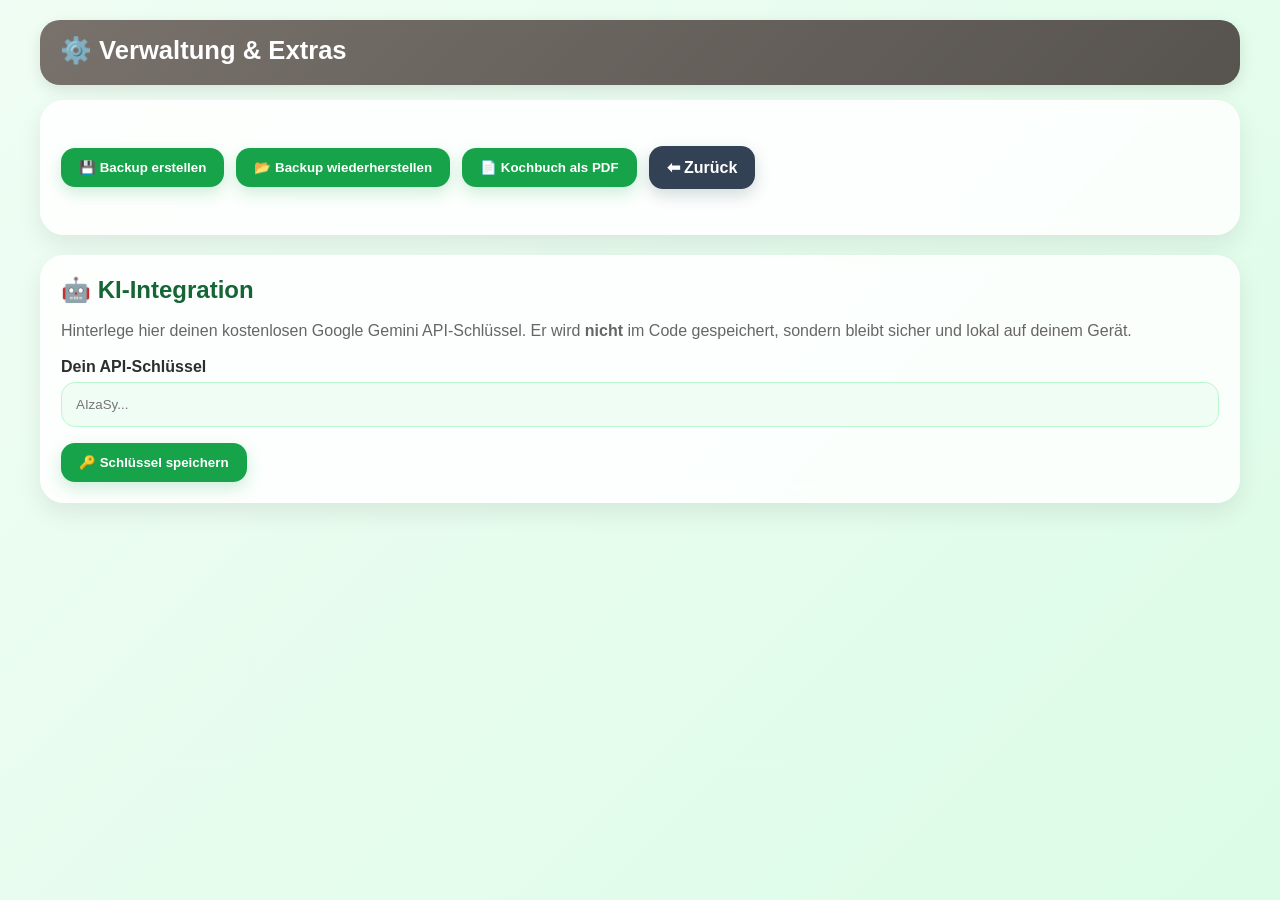
==== settings.html @ cdff3ebd "Add files via upload" ====
<!DOCTYPE html>
<html lang="de">
<head>
  <meta charset="UTF-8" />
  <meta name="viewport" content="width=device-width, initial-scale=1.0" />
  <meta name="theme-color" content="#78716c" />
  <title>Verwaltung - Mein Kochbuch</title>
  <link rel="manifest" href="manifest.json" />
  <link rel="stylesheet" href="style.css" />
</head>
<body>
  <div class="container">
    <section class="hero secondary-hero">
      <h1>⚙️ Verwaltung & Extras</h1>
    </section>

    <div class="card">
      <div class="toolbar">
        <button onclick="backupRecipes()">💾 Backup erstellen</button>
        <button onclick="restoreRecipes()">📂 Backup wiederherstellen</button>
        <button onclick="exportPDF()">📄 Kochbuch als PDF</button>
        <a href="index.html" class="btn-link secondary">⬅ Zurück</a>
      </div>
      <p style="margin-top:20px; color:#666; line-height:1.6;"></p>
    </div>

    <div class="card" style="margin-top: 20px;">
      <h2 style="color: #166534; margin-bottom: 15px;">🤖 KI-Integration</h2>
      <p style="margin-bottom: 15px; color: #666; line-height: 1.5;">
        Hinterlege hier deinen kostenlosen Google Gemini API-Schlüssel. Er wird <strong>nicht</strong> im Code gespeichert, sondern bleibt sicher und lokal auf deinem Gerät.
      </p>
      
      <div class="form-group">
        <label>Dein API-Schlüssel</label>
        <input type="password" id="apiKeyInput" placeholder="AIzaSy..." />
      </div>
      
      <button onclick="saveApiKey()">🔑 Schlüssel speichern</button>
    </div>
    </div>

  <input type="file" id="restoreInput" accept="application/json" style="display:none" />

  <script src="settings.js"></script>
</body>
</html>
---- style.css ----
* {
  margin: 0;
  padding: 0;
  box-sizing: border-box;
  font-family: Inter, Arial, sans-serif;
}

body {
  /* Sehr helles, frisches Grün für den Hintergrund */
  background: linear-gradient(135deg, #f0fdf4, #dcfce7);
  color: #2d2d2d;
  min-height: 100vh;
  padding: 20px;
}

.container {
  max-width: 1200px;
  margin: auto;
}

.hero {
  background: linear-gradient(135deg, #4ade80, #16a34a);
  color: white;
  /* Weniger Innenabstand macht die Box flacher */
  padding: 15px 20px; 
  border-radius: 20px;
  box-shadow: 0 5px 15px rgba(0,0,0,0.1);
  margin-bottom: 15px;
}

/* Graue Variante für die Einstellungs-Seite bleibt */
.hero.secondary-hero {
  background: linear-gradient(135deg, #78716c, #57534e);
}

.hero h1 {
  /* Schriftgröße etwas anpassen */
  font-size: 1.6rem; 
  margin-bottom: 5px;
}

.hero p {
  font-size: 1rem;
  opacity: 0.95;
}

.toolbar {
  align-items: center;
  display: flex;
  flex-wrap: wrap;
  gap: 12px;
  margin: 25px 0;
}

button, input, textarea, .btn-link {
  border: none;
  outline: none;
}

button, .btn-link {
  /* Grüner Button */
  background: #16a34a;
  color: white;
  padding: 12px 18px;
  border-radius: 14px;
  cursor: pointer;
  font-weight: 600;
  transition: 0.2s ease;
  /* Grüner Schatten */
  box-shadow: 0 6px 16px rgba(22, 163, 74, 0.2);
  text-decoration: none;
  display: inline-block;
}

button:hover, .btn-link:hover {
  /* Etwas dunkleres Grün beim Drüberfahren */
  background: #15803d;
}

.btn-icon {
  width: 52px;
  height: 52px;
  padding: 0;
  font-size: 1.3rem;
  border-radius: 16px;
  display: flex;
  align-items: center;
  justify-content: center;
}

.secondary {
  background: #334155;
  box-shadow: 0 6px 16px rgba(51, 65, 85, 0.2);
}

.secondary:hover {
  background: #57534e;
}

.danger {
  background: #dc2626;
  box-shadow: 0 6px 16px rgba(220,38,38,0.2);
}

.danger:hover {
  background: #1e293b;
}

.search {
  flex: 1;
  min-width: 220px;
  padding: 14px;
  border-radius: 14px;
  background: white;
  box-shadow: 0 4px 12px rgba(0,0,0,0.08);
}

.grid {
  display: grid;
  grid-template-columns: repeat(auto-fill, minmax(300px, 1fr));
  gap: 20px;
}

.card {
  background: rgba(255,255,255,0.85);
  backdrop-filter: blur(10px);
  border-radius: 24px;
  padding: 20px;
  box-shadow: 0 10px 25px rgba(0,0,0,0.08);
  transition: 0.2s ease;
  border: 1px solid rgba(255,255,255,0.6);
}

.card:hover {
  transform: translateY(-4px);
}

.card h3 {
  margin-bottom: 12px;
  /* Dunkelgrün für die Rezept-Titel */
  color: #166534;
}

.meta {
  font-size: 0.9rem;
  color: #666;
  margin-bottom: 14px;
}

 .actions {
  display: flex;
  gap: 10px;
  margin-top: 15px;
}
/* Neu: Macht nur die Aktions-Knöpfe kleiner */
.actions button {
  padding: 4px 8px;      /* Extremer Unterschied: Fast kein Innenabstand mehr */
  font-size: 0.75rem;    /* Sehr kleine Schriftgröße */
  border-radius: 6px;    /* Etwas eckiger, was bei kleinen Knöpfen besser aussieht */
  width: auto !important; /* WICHTIG: Verhindert, dass das Handy sie in die Breite zieht */
}

dialog {
  width: min(700px, 95vw);
  border: none;
  border-radius: 28px;
  padding: 25px;
  box-shadow: 0 20px 50px rgba(0,0,0,0.25);
}

dialog::backdrop {
  background: rgba(0,0,0,0.5);
}

.form-group {
  margin-bottom: 16px;
}

.form-group label {
  display: block;
  margin-bottom: 6px;
  font-weight: 600;
}

.form-group input,
.form-group textarea {
  width: 100%;
  padding: 14px;
  border-radius: 14px;
  /* Zartes Grün für die Eingabefelder */
  background: #f0fdf4;
  border: 1px solid #bbf7d0;
}

textarea {
  min-height: 120px;
  resize: vertical;
}

.empty {
  text-align: center;
  margin-top: 40px;
  color: #777;
}

footer {
  text-align: center;
  margin-top: 40px;
  color: #666;
  padding-bottom: 30px;
}

@media (max-width: 600px) {
  .hero h1 {
    font-size: 1.6rem;
  }
  .toolbar {
    flex-direction: column;
  }
  button, .btn-link {
    width: 100%;
    text-align: center;
  }
}
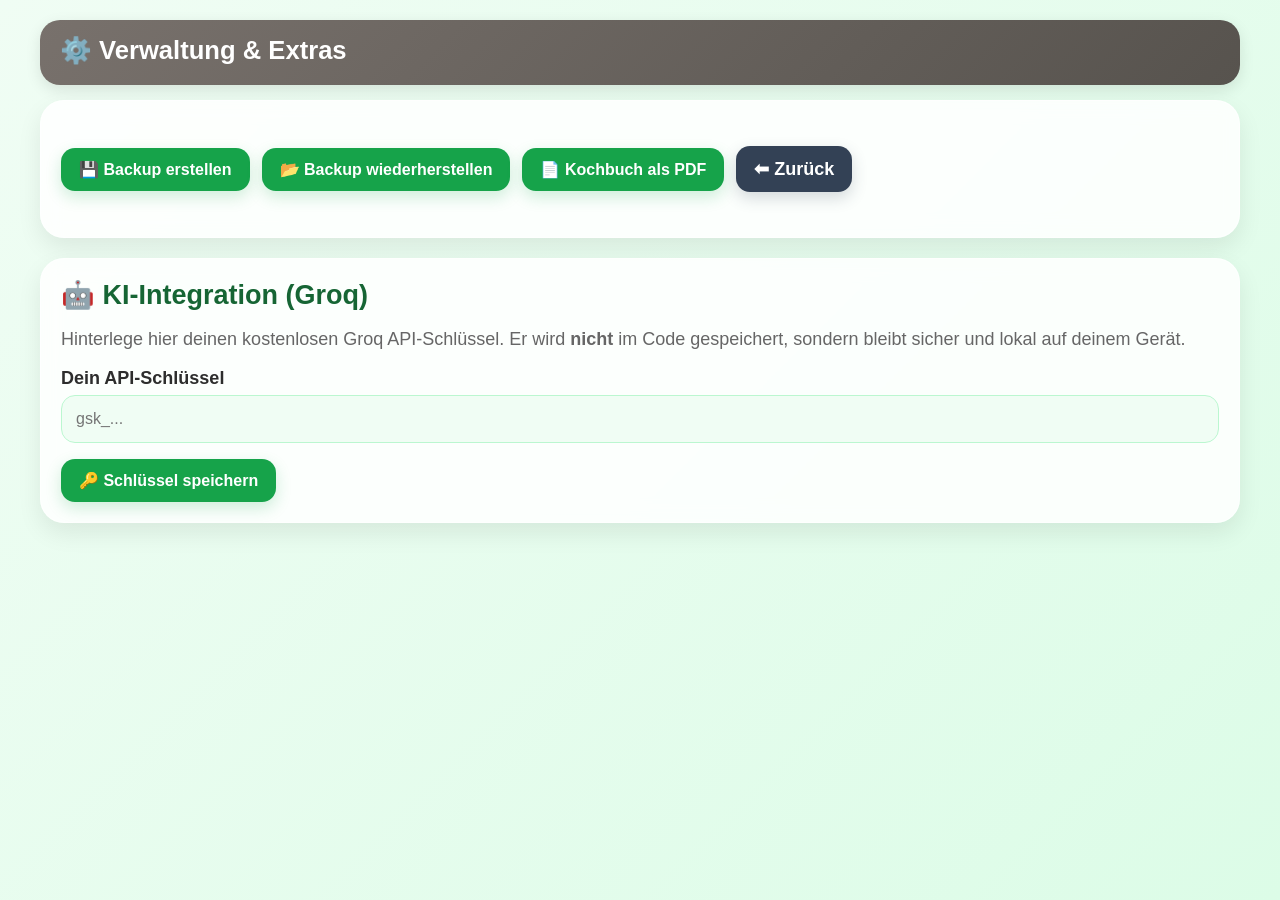
==== commit 1e5b254b: "Change API key integration to Groq Updated API integration from Google Gemini to Groq." ====
--- a/settings.html
+++ b/settings.html
@@ -3,8 +3,9 @@
 <head>
   <meta charset="UTF-8" />
   <meta name="viewport" content="width=device-width, initial-scale=1.0" />
-  <meta name="theme-color" content="#78716c" />
+  <meta name="theme-color" content="#16a34a" />
   <title>Verwaltung - Mein Kochbuch</title>
+  <link rel="icon" type="image/png" href="icon.png" />
   <link rel="manifest" href="manifest.json" />
   <link rel="stylesheet" href="style.css" />
 </head>
@@ -21,26 +22,26 @@
         <button onclick="exportPDF()">📄 Kochbuch als PDF</button>
         <a href="index.html" class="btn-link secondary">⬅ Zurück</a>
       </div>
-      <p style="margin-top:20px; color:#666; line-height:1.6;"></p>
     </div>
 
-    <div class="card" style="margin-top: 20px;">
-      <h2 style="color: #166534; margin-bottom: 15px;">🤖 KI-Integration</h2>
+   <div class="card" style="margin-top: 20px;">
+      <h2 style="color: #166534; margin-bottom: 15px;">🤖 KI-Integration (Groq)</h2>
       <p style="margin-bottom: 15px; color: #666; line-height: 1.5;">
-        Hinterlege hier deinen kostenlosen Google Gemini API-Schlüssel. Er wird <strong>nicht</strong> im Code gespeichert, sondern bleibt sicher und lokal auf deinem Gerät.
+        Hinterlege hier deinen kostenlosen Groq API-Schlüssel. Er wird <strong>nicht</strong> im Code gespeichert, sondern bleibt sicher und lokal auf deinem Gerät.
       </p>
       
       <div class="form-group">
         <label>Dein API-Schlüssel</label>
-        <input type="password" id="apiKeyInput" placeholder="AIzaSy..." />
+        <input type="password" id="apiKeyInput" placeholder="gsk_..." />
       </div>
       
       <button onclick="saveApiKey()">🔑 Schlüssel speichern</button>
     </div>
-    </div>
+
+  </div>
 
   <input type="file" id="restoreInput" accept="application/json" style="display:none" />
 
   <script src="settings.js"></script>
 </body>
-</html>+</html>
--- a/style.css
+++ b/style.css
@@ -11,8 +11,13 @@
   color: #2d2d2d;
   min-height: 100vh;
   padding: 20px;
-}
-
+  font-size: 18px; /* NEU: Macht den normalen Text größer */
+}
+
+/* NEU: Macht die Schrift in Textfeldern und auf Knöpfen größer */
+input, textarea, select, button {
+  font-size: 16px; 
+}
 .container {
   max-width: 1200px;
   margin: auto;
@@ -183,7 +188,8 @@
 }
 
 .form-group input,
-.form-group textarea {
+.form-group textarea,
+.form-group select {
   width: 100%;
   padding: 14px;
   border-radius: 14px;
@@ -221,4 +227,4 @@
     width: 100%;
     text-align: center;
   }
-}+}
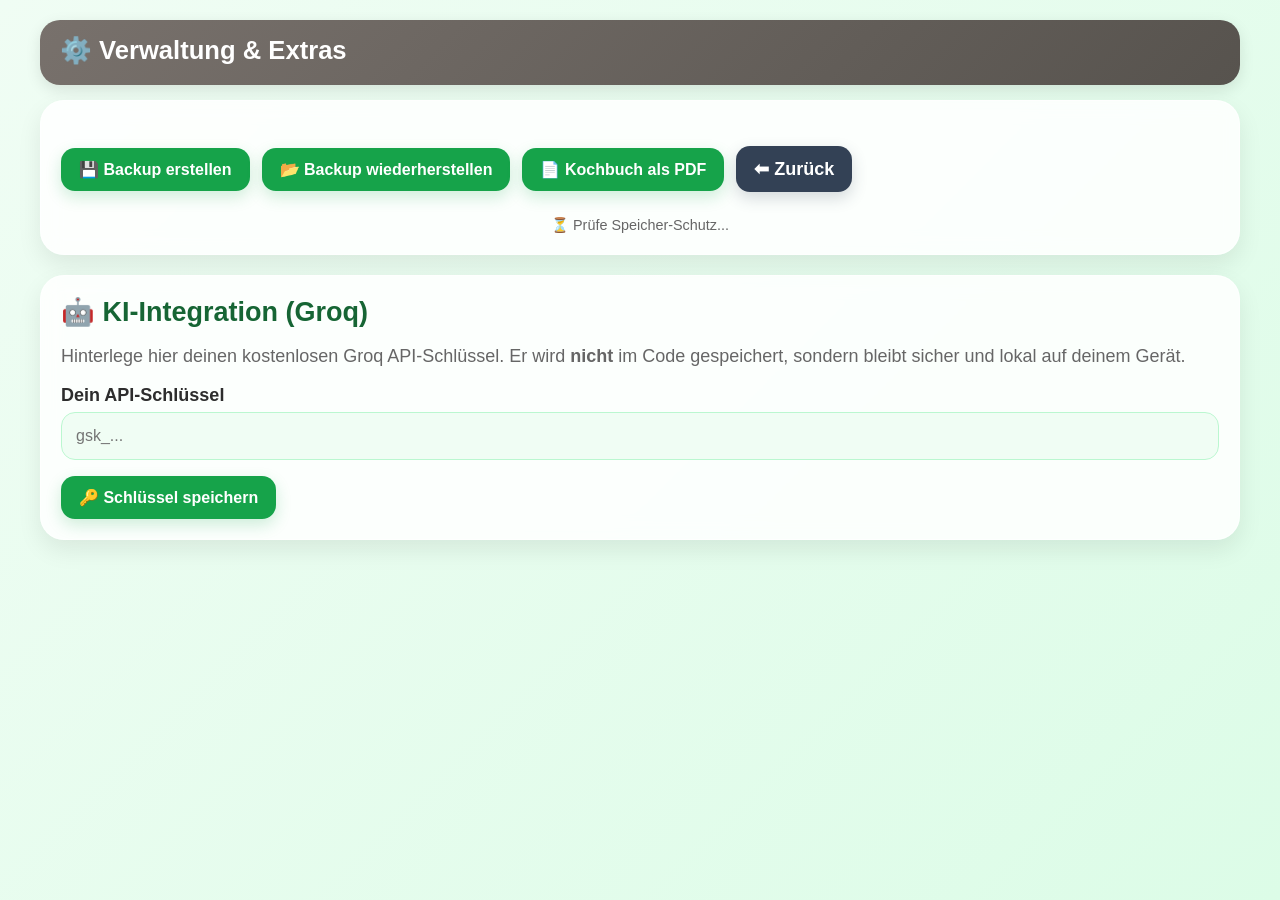
==== commit 986ab037: "Add storage status message to settings page Added a storage status message to inform users about sto" ====
--- a/settings.html
+++ b/settings.html
@@ -22,6 +22,12 @@
         <button onclick="exportPDF()">📄 Kochbuch als PDF</button>
         <a href="index.html" class="btn-link secondary">⬅ Zurück</a>
       </div>
+      
+      <!-- NEU: Das hier einfügen -->
+      <p id="storageStatus" style="margin-top: 15px; font-size: 0.9rem; color: #666; text-align: center;">
+        ⏳ Prüfe Speicher-Schutz...
+      </p>
+
     </div>
 
    <div class="card" style="margin-top: 20px;">
